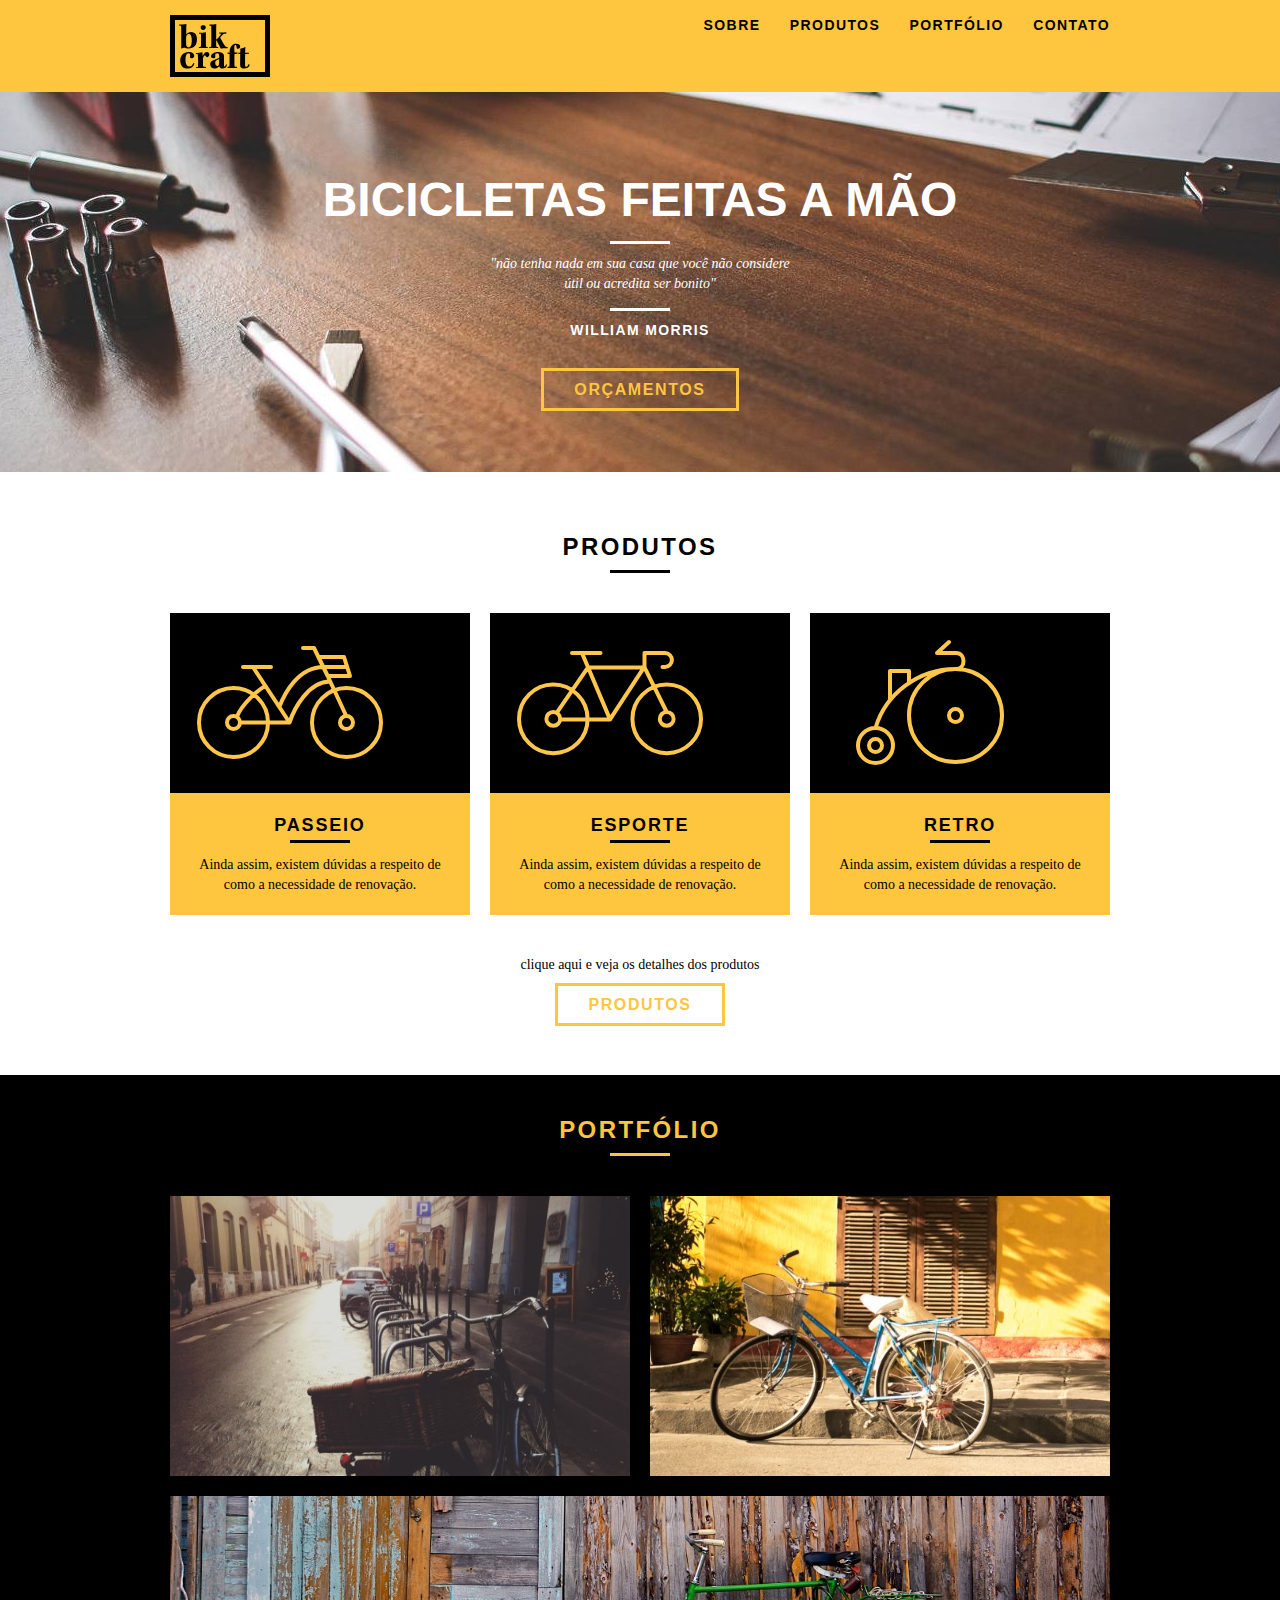
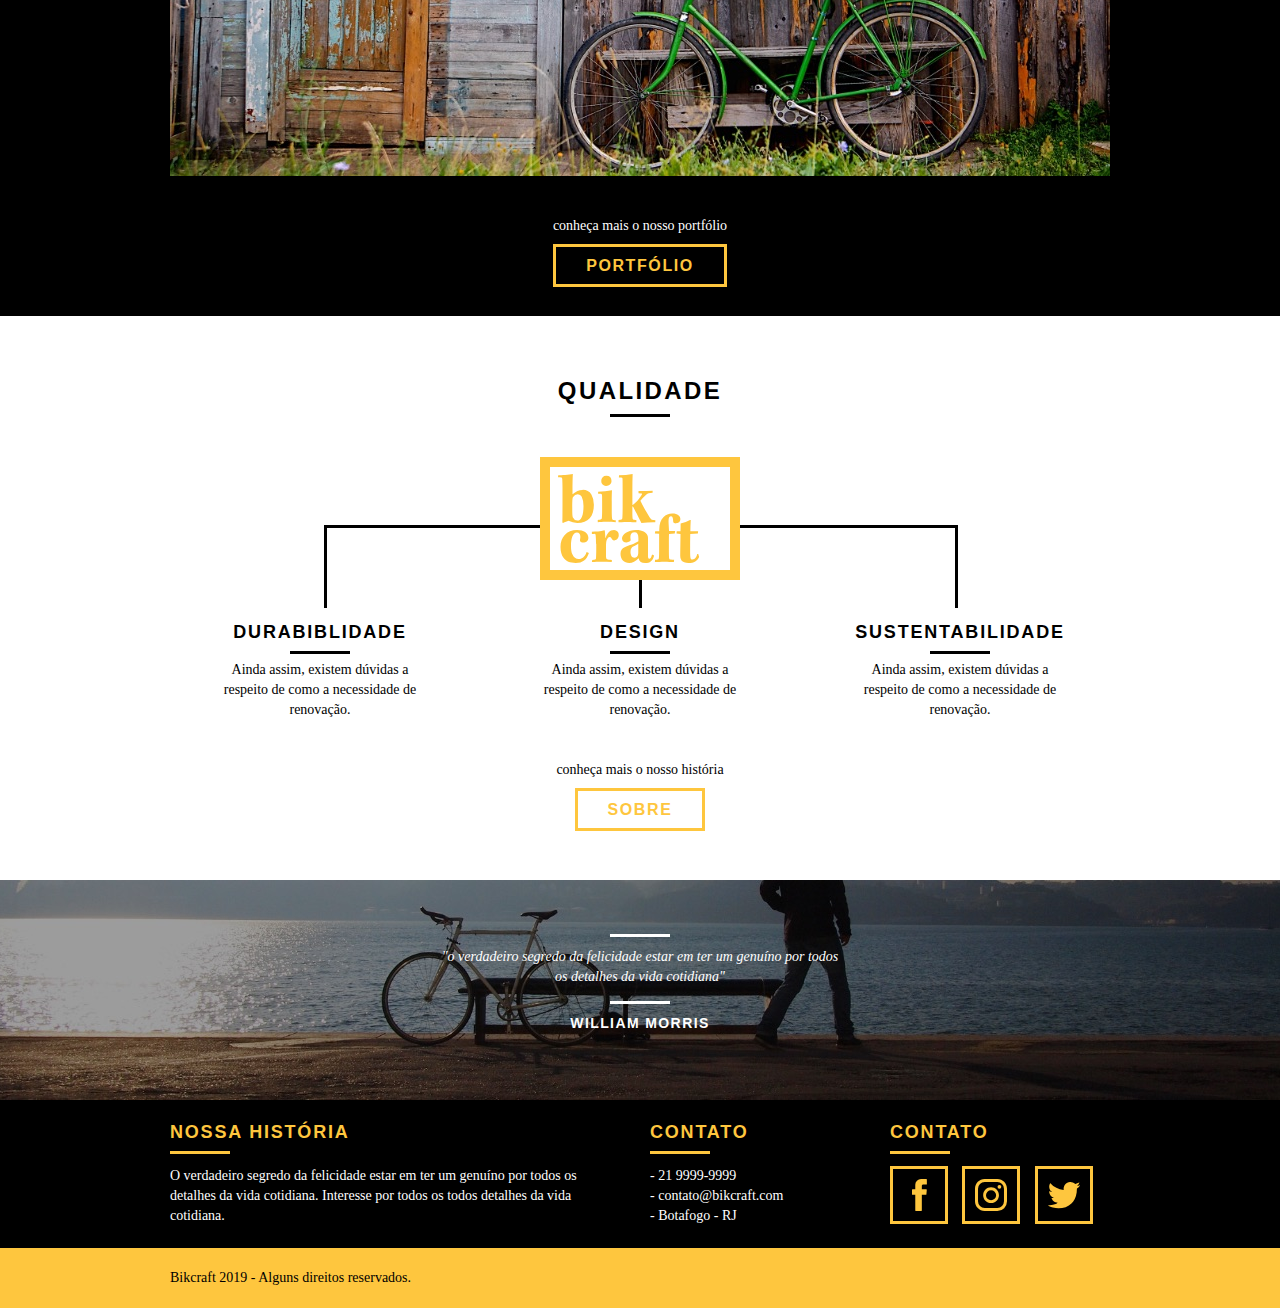
==== project1-web/index.html @ 5bcba435 "change home page" ====
<!DOCTYPE html>
<html lang="pt-br">
	<head>
		<meta charset="utf-8">
		<title>Bikcraft</title>
		<link rel="stylesheet" href="css/normalize.css">
		<link rel="stylesheet" href="css/reset.css">
		<link rel="stylesheet" href="css/grid.css">
		<link rel="stylesheet" href="css/style.css">
	</head>
	<body>
		
		<header class="header">
			<div class="container">
				<a href="index.html" class="grid-4">
					<img src="img/bikcraft.svg" alt="bikcraft">
				</a>

				<nav class="header_menu grid-12">
					<ul>
						<li><a href="sobre.html">Sobre</a></li>
						<li><a href="produtos.html">Produtos</a></li>
						<li><a href="portfolio.html">Portfólio</a></li>
						<li><a href="contato.html">Contato</a></li>
					</ul>
				</nav>
			</div>
		</header>

		<section class="introducao">
			<div class="container">
				<h1>Bicicletas Feitas a Mão</h1>
				<blockquote class="quote-externo">
					<p>"não tenha nada em sua casa que você não considere útil ou acredita ser bonito"</p>
					<cite>WILLIAM MORRIS</cite>
				</blockquote>
				<a href="produtos.html" class="btn">Orçamentos</a>
			</div>
		</section>

		<section class="container produtos">
			<h2 class="subtitulo">Produtos</h2>
			<ul class="produtos_lista">
				<li class="grid-1-3">
					<div class="produtos_icone">
						<img src="img/produtos/passeio.svg" alt="Bicraft Passeio">
					</div>					
					<h3>Passeio</h3>
					<p>Ainda assim, existem dúvidas a respeito de como a necessidade de renovação.</p>
				</li>

				<li class="grid-1-3">
					<div class="produtos_icone">
						<img src="img/produtos/esporte.svg" alt="Bicraft Passeio">
					</div>					
					<h3>Esporte</h3>
					<p>Ainda assim, existem dúvidas a respeito de como a necessidade de renovação.</p>
				</li>

				<li class="grid-1-3">
					<div class="produtos_icone">
						<img src="img/produtos/retro.svg" alt="Bicraft Passeio">
					</div>					
					<h3>Retro</h3>
					<p>Ainda assim, existem dúvidas a respeito de como a necessidade de renovação.</p>
				</li>
			</ul>

			<div class="call">
				<p>clique aqui e veja os detalhes dos produtos</p>
				<a href="produtos.html" class="btn btn-preto">Produtos</a>
			</div>
		</section>
		<!-- Fecha Produtos -->

		<section class="portfolio">
			<div class="container">
				<h2 class="subtitulo">Portfólio</h2>
				<ul class="portfolio_lista">
					<li class="grid-8"><img src="img/portfolio/retro.jpg" alt="Bicicleta Retro"></li>
					<li class="grid-8"><img src="img/portfolio/passeio.jpg" alt="Bicicleta Passeio"></li>
					<li class="grid-16"><img src="img/portfolio/esporte.jpg" alt="Bicicleta Esporte"></li>
				</ul>

				<div class="call">
					<p>conheça mais o nosso portfólio</p>
					<a href="portfolio.html" class="btn">Portfólio</a>
				</div>
			</div>
		</section>

		<section class="qualidade container">
			<h2 class="subtitulo">Qualidade</h2>
			<img src="img/bikcraft-qualidade.svg" alt="Bikcraft">
			<ul class="qualidade_lista">
				<li class="grid-1-3">
					<h3>Durabiblidade</h3>
					<p>Ainda assim, existem dúvidas a respeito de como a necessidade de renovação.</p>
				</li>
				<li class="grid-1-3">
					<h3>Design</h3>
					<p>Ainda assim, existem dúvidas a respeito de como a necessidade de renovação.</p>
				</li>
				<li class="grid-1-3">
					<h3>Sustentabilidade</h3>
					<p>Ainda assim, existem dúvidas a respeito de como a necessidade de renovação.</p>
				</li>
			</ul>

			<div class="call">
				<p>conheça mais o nosso história</p>
				<a href="sobre.html" class="btn btn-preto">Sobre</a>
			</div>
		</section>

		<section class="quebra">
			<blockquote class="quote-externo container">
				<p>"o verdadeiro segredo da felicidade estar em ter um genuíno por todos os detalhes da vida cotidiana"</p>
				<cite>WILLIAM MORRIS</cite>
			</blockquote>
		</section>

		<footer>
			<div class="footer">
				<div class="container">
					<div class="grid-8 footer_historia">
						<h3>Nossa História</h3>
						<p>O verdadeiro segredo da felicidade estar em ter um genuíno por todos os detalhes da vida cotidiana. Interesse por todos os todos detalhes da vida cotidiana.</p>
					</div>

					<div class="grid-4 footer_contato">
						<h3>Contato</h3>
						<ul>
							<li>- 21 9999-9999</li>
							<li>- contato@bikcraft.com
							</li>
							<li>- Botafogo - RJ</li>
						</ul>
					</div>

					<div class="grid-4 footer_redes">
						<h3>Contato</h3>
						<ul>
							<li><a href="http://facebook.com" target="_blank"><img src="img/redes-sociais/facebook.svg"></a></li>
							<li><a href="http://instagram.com" target="_blank"><img src="img/redes-sociais/instagram.svg"></a></li>
							<li><a href="http://twitter.com" target="_blank"><img src="img/redes-sociais/twitter.svg"></a></li>
						</ul>
					</div>
				</div>
			</div>

			<div class="copy">
				<div class="container">
					<p class="grid-16">Bikcraft 2019 - Alguns direitos reservados.</p>
				</div>
			</div>
		</footer>

	</body>
</html>
---- project1-web/css/grid.css ----
*, *:before, *:after {
  -webkit-box-sizing: border-box; 
  -moz-box-sizing: border-box; 
  box-sizing: border-box;
}

.container {
	width: 960px;
	margin: 0 auto;
	padding: 0px;
	position: relative;
}

.container:after, .container:before {
	content: " ";
	display: table;
}

.container:after {
	clear: both;
}

.grid-1, .grid-2, .grid-3, .grid-4, .grid-5, .grid-6, .grid-7, .grid-8, .grid-9, .grid-10, .grid-11, .grid-12, .grid-13, .grid-14, .grid-15, .grid-16, .grid-1-3 {
	float: left;
	margin-left: 10px;
	margin-right: 10px;
}

.grid-1 	{width: 40px;}
.grid-2 	{width: 100px;}
.grid-3 	{width: 160px;}
.grid-4 	{width: 220px;}
.grid-5 	{width: 280px;}
.grid-6 	{width: 340px;}
.grid-7 	{width: 400px;}
.grid-8 	{width: 460px;}
.grid-9 	{width: 520px;}
.grid-10 	{width: 580px;}
.grid-11 	{width: 640px;}
.grid-12 	{width: 700px;}
.grid-13 	{width: 760px;}
.grid-14 	{width: 820px;}
.grid-15 	{width: 880px;}
.grid-16 	{width: 940px;}
.grid-1-3	{width: 300px;}
---- project1-web/css/style.css ----
/* Estilos Gerais */

body {
    font-family: Arial, Helvetica, sans-serif;
}

p {
    font-family: Georgia, "Times New Roman", serif;
    font-size: 14px;
    line-height: 20px;
}

img {
    display: block;
}

.btn {
    border: 3px solid #fec63e;
    padding: 10px 30px;
    color: #fec63e;
    font-style: 14px;
    line-height: 20px;
    text-transform: uppercase;
    font-weight: bold;
    letter-spacing: .1em;
}

.btn:hover {
    color: #FFF;
    border-color: #FFF;
}

.btn.btn-preto:hover {
    color: #000;
    border-color: #000;
}

.subtitulo{
    font-size: 24px;
    line-height: 30px;
    font-weight: bold;
    letter-spacing: .1em;
    color: #000;
    text-transform: uppercase;
    text-align: center;
    margin-bottom: 40px;
}

.subtitulo:after {
    content: "";
    display: block;
    width: 60px;
    height: 3px;
    background: #000;
    margin: 8px auto;
}

.subtitulo-interno{
    font-size: 24px;
    line-height: 30px;
    font-weight: bold;
    letter-spacing: .1em;
    color: #000;
    text-transform: uppercase;
    margin-bottom: 20px;
}

.subtitulo-interno:after {
    content: "";
    display: block;
    width: 60px;
    height: 3px;
    background: #000;
    margin: 8px 0;
}

/* Header */

.header {
    position: fixed;
    top: 0;
    width: 100%;
    background: #fec63e;
    padding: 15px 0;
    z-index: 10;
}

.header_menu {
    text-align: right;
}

.header_menu ul li {
    display: inline-block;
    margin-left: 25px;
    margin-top: 2   0px;
}

.header_menu ul li a {
    color: #000;
    font-weight: bold;
    text-transform: uppercase;
    letter-spacing: .1em;
    font-size: 14px;
    line-height: 20px;
    padding: 10px 0;
}

.header_menu ul li a:hover {
    color: #FFF;
}

.header_menu ul li a.menu_ativo {
    color: #FFF;
}

/* Introdução */

.introducao {
    width: 100%;
    height: 380px;
    background: url("../img/bg.jpg") no-repeat center;
    background-size: cover;
    margin-top: 92px;
    text-align: center;
    padding-top: 80px;
}

.introducao h1 {
    font-size: 48px;
    color: #FFFF;
    font-weight: bold;
    text-transform: uppercase;
}

.quote-externo {
    max-width: 320px;
    margin: 0 auto;
    margin-bottom: 40px;
    color: #FFF;
}

.quote-externo p {
    font-style: italic;
}

.quote-externo p:after, .quote-externo p:before {
    content: "";
    display: block;
    width: 60px;
    height: 3px;
    background: #FFF;
    margin: 14px auto 10px auto;
}

.quote-externo cite {
    font-style: normal;
    font-weight: bold;
    font-size: 14px;
    letter-spacing: .1em;
}


/* Introdução Interna */

.introducao-interna {
    width: 100%;
    margin-top: 92px;
    height: 160px;
    background-size: cover;
    text-align: center;
    color: #FFF;
    padding-top: 30px;
}

.introducao-interna h1 {
    font-size: 36px;
    font-weight: bold;
    text-transform: uppercase;
}

.introducao-interna h1:after {
content: "";
    display: block;
    width: 60px;
    height: 3px;
    background: #FFF;
    margin: 6px auto 10px auto;
}

/* Produtos */
.produtos {
    padding: 60px 0;
}

.produtos_lista li {
    background: #fec63e;
    text-align: center;
}

.produtos_lista li h3 {
    font-weight: bold;
    font-size: 18px;
    line-height: 25px;
    text-transform: uppercase;
    letter-spacing: .1em;
    margin-top: 20px;
}

.produtos_lista li h3:after {
    content: "";
    display: block;
    width: 60px;
    height: 3px;
    background: #000;
    margin: 2px auto;
}

.produtos_lista li p {
    padding: 10px 20px 20px 20px;
}

.produtos_icone {
    background: #000;
    padding: 20px;
}

.call {
    padding-top: 40px;
    clear: both;
    text-align: center;
}

.call p {
    margin-bottom: 20px;
}

/* Portfólio */

.portfolio {
    width: 100%;
    background: #000;
    padding: 40px 0;
}

.portfolio .subtitulo {
    color: #fec63e;
}

.portfolio .subtitulo:after {
    background: #fec63e;
}

.portfolio_lista li:last-child {
    margin-top: 20px;
}

.portfolio .call p {
    color: #FFF;
}

/* Qualidade */

.qualidade {
    padding: 60px 0;
}

.qualidade:after {
    content: "";
    width: 634px;
    height: 83px;
    display: block;
    background: url("../img/linhas.svg") no-repeat center;
    position: absolute;
    top: 209px;
    right: 162px;
    z-index: -1;
}

.qualidade img {
    margin: 0 auto;
}

.qualidade_lista {
    padding-top: 20px;
    overflow: auto; /* clear-fix */
}

.qualidade_lista li {
    text-align: center;
    padding: 0 40px;
}

.qualidade_lista li h3 {
    font-weight: bold;
    font-size: 18px;
    line-height: 25px;
    text-transform: uppercase;
    letter-spacing: .1em;
    margin-top: 20px;
}

.qualidade_lista li h3:after {
    content: "";
    display: block;
    width: 60px;
    height: 3px;
    background: #000;
    margin: 6px auto;
}

/* Quebra */

.quebra {
    width: 100%;
    height: 220px;
    background: url("../img/bg-footer.jpg") no-repeat center;
    background-size: cover;
    text-align: center;
    padding-top: 40px;
}

.quebra .quote-externo {
    max-width: 400px;
}

/* Footer */

.footer {
    width: 100%;
    background: #000;
    color: #FFF;
    padding: 20px 0;
}

.footer h3 {
    font-size: 18px;
    line-height: 25px;
    color: #fec63e;
    text-transform: uppercase;
    letter-spacing: .1em;
    font-weight: bold;
}

.footer h3:after {
    content: "";
    display: block;
    width: 60px;
    height: 3px;
    background: #fec63e;
    margin: 6px 0 12px 0;
}

.footer_historia {
    padding-right: 40px;
}

.footer_contato ul li {
    font-size: 14px;
    line-height: 20px;
    font-family: Georgia, "Times New Roman", serif;
}

.footer_redes ul li {
    display: inline-block;
    margin-right: 10px;
}

.footer_redes ul li a {
    display: block;
    border: 3px solid #fec63e;
    padding: 10px;
}

.footer_redes ul li a:hover{
    border-color: #FFF;
}

.copy {
    width: 100%;
    background: #fec63e;
    padding: 20px 0;
}
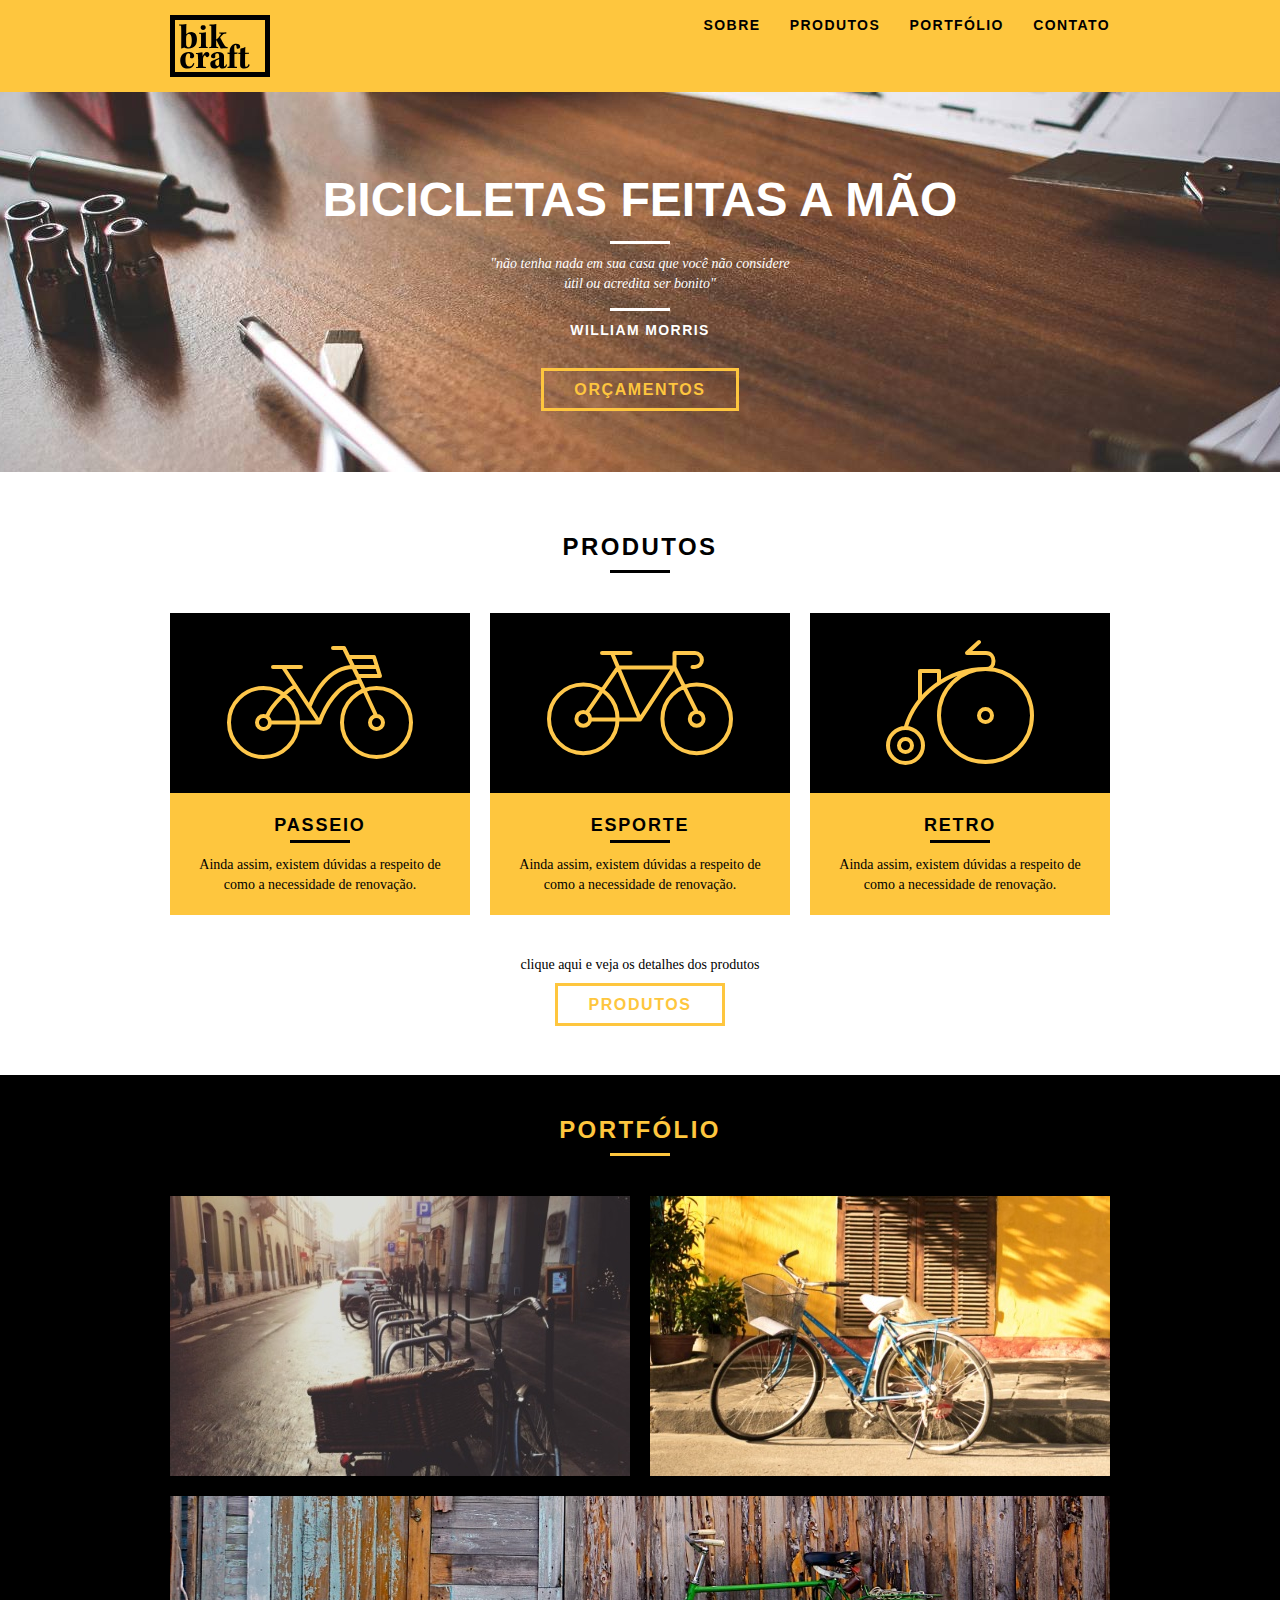
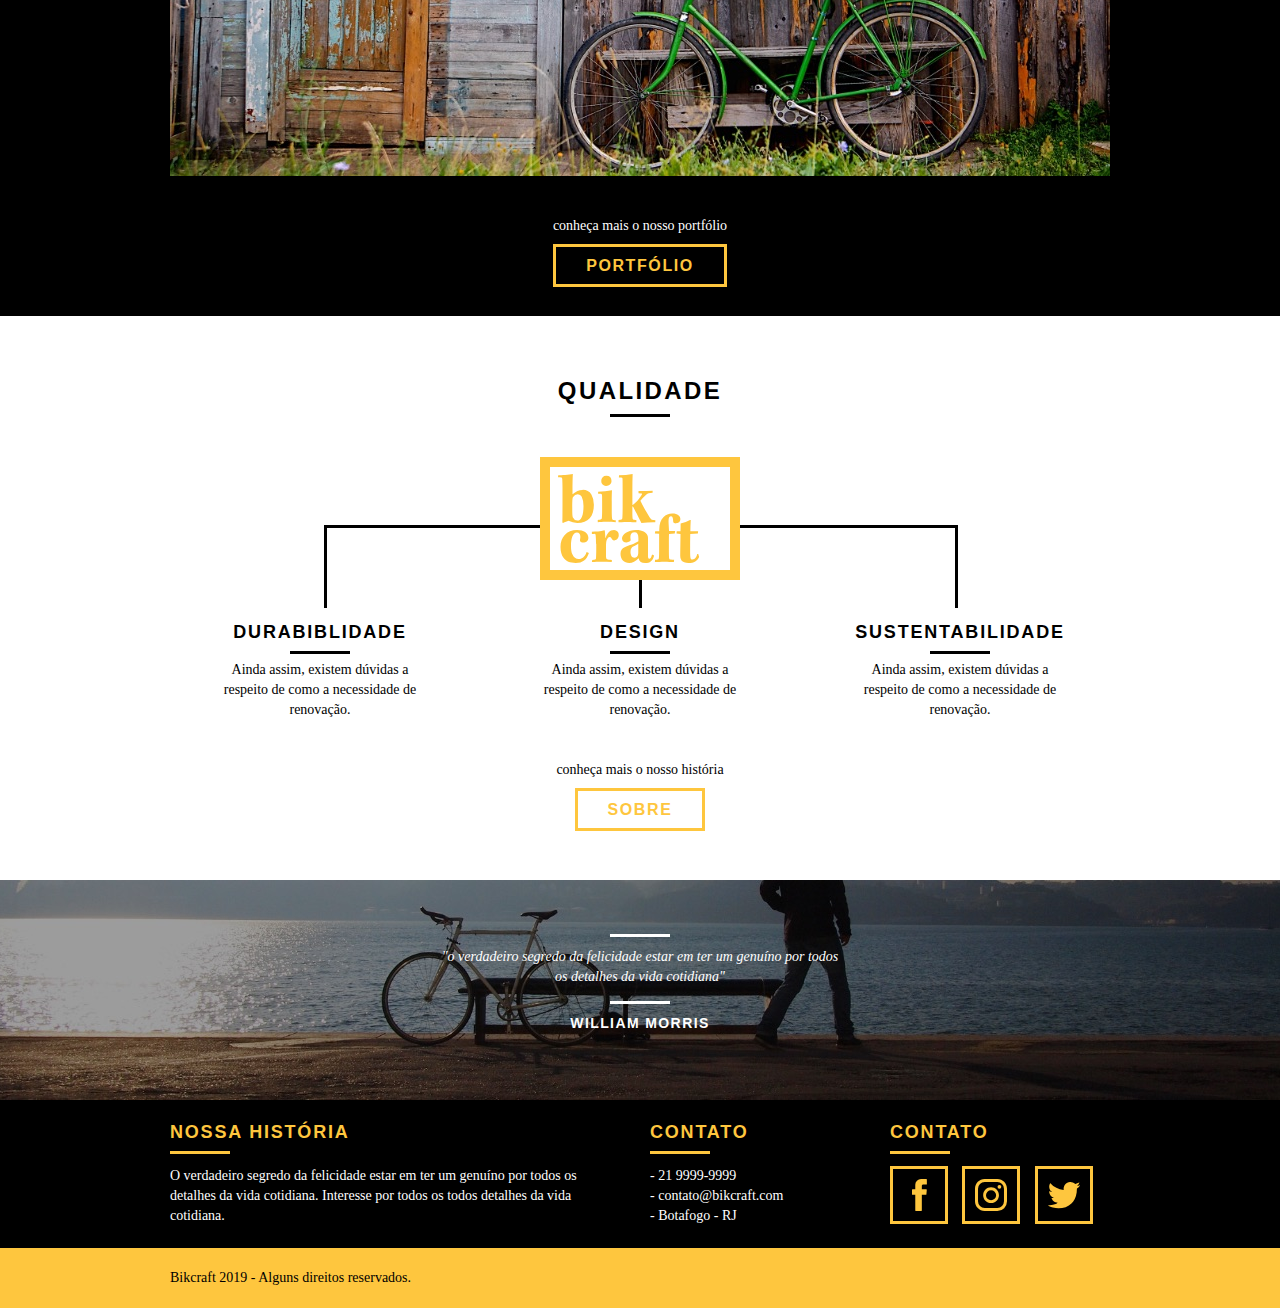
==== commit a94da50f: "link responsive style" ====
--- a/project1-web/index.html
+++ b/project1-web/index.html
@@ -7,6 +7,7 @@
 		<link rel="stylesheet" href="css/reset.css">
 		<link rel="stylesheet" href="css/grid.css">
 		<link rel="stylesheet" href="css/style.css">
+		<link rel="stylesheet" href="css/responsivo.css">
 	</head>
 	<body>
 		
@@ -132,8 +133,7 @@
 						<h3>Contato</h3>
 						<ul>
 							<li>- 21 9999-9999</li>
-							<li>- contato@bikcraft.com
-							</li>
+							<li>- contato@bikcraft.com</li>
 							<li>- Botafogo - RJ</li>
 						</ul>
 					</div>
--- a/project1-web/css/grid.css
+++ b/project1-web/css/grid.css
@@ -42,4 +42,44 @@
 .grid-14 	{width: 820px;}
 .grid-15 	{width: 880px;}
 .grid-16 	{width: 940px;}
-.grid-1-3	{width: 300px;}+.grid-1-3	{width: 300px;}
+
+@media only screen and (min-width: 788px) and (max-width: 979px) {
+
+.container {
+	width: 768px;
+}	
+
+.grid-1		{width: 28px;}
+.grid-2		{width: 76px;}
+.grid-3		{width: 124px;}
+.grid-4		{width: 172px;}
+.grid-5		{width: 220px;}
+.grid-6		{width: 268px;}
+.grid-7		{width: 316px;}
+.grid-8		{width: 364px;}
+.grid-9		{width: 412px;}
+.grid-10	{width: 460px;}
+.grid-11	{width: 508px;}
+.grid-12	{width: 556px;}
+.grid-13	{width: 604px;}
+.grid-14	{width: 652px;}
+.grid-15	{width: 700px;}
+.grid-16	{width: 748px;}
+.grid-1-3	{width: 236px;}
+
+}
+
+@media only screen and (max-width: 787px) {
+
+.container {
+	width: 300px;
+}	
+
+.grid-1, .grid-2, .grid-3, .grid-4, .grid-5, .grid-6, .grid-7, .grid-8, .grid-9, .grid-10, .grid-11, .grid-12, .grid-13, .grid-14, .grid-15, .grid-16, .grid-1-3 {
+	width: 300px;
+	margin: 0 0 20px 0;
+	float: none;
+}
+
+}--- a/project1-web/css/style.css
+++ b/project1-web/css/style.css
@@ -12,6 +12,7 @@
 
 img {
     display: block;
+    max-width: 100%;
 }
 
 .btn {
@@ -166,7 +167,6 @@
     width: 100%;
     margin-top: 92px;
     height: 160px;
-    background-size: cover;
     text-align: center;
     color: #FFF;
     padding-top: 30px;
@@ -179,7 +179,7 @@
 }
 
 .introducao-interna h1:after {
-content: "";
+    content: "";
     display: block;
     width: 60px;
     height: 3px;
@@ -195,6 +195,10 @@
 .produtos_lista li {
     background: #fec63e;
     text-align: center;
+}
+
+.produtos_lista li img {
+    margin: 0 auto;
 }
 
 .produtos_lista li h3 {
--- a/project1-web/css/responsivo.css
+++ b/project1-web/css/responsivo.css
@@ -0,0 +1,47 @@
+/* Estilo para tablet */
+@media only screen and (min-width: 788px) and (max-width: 979px) {
+
+}
+
+/* Estilo para smartphone */
+@media only screen and (max-width: 787px) {
+
+/* Header */
+.header {
+	position: relative;
+	padding-bottom: 0px;
+}
+
+.header img {
+	margin: 0 auto 10px auto;
+}
+
+.header_menu {
+    text-align: center;
+}
+
+.header_menu ul li {
+    margin: 5px;
+}
+
+.header_menu ul li a {
+	border: 4px solid #000;
+	width: 136px;
+	display: block;
+	float: left;
+}
+
+.header_menu ul li a:hover {
+	border-color: #fff;
+}
+
+/* Introducao */
+
+.introducao {
+	margin-top: 0px;
+	padding-top: 20px;
+	background: url("../img/bg-mobile.jpg") no-repeat center;
+    background-size: cover;
+}
+
+}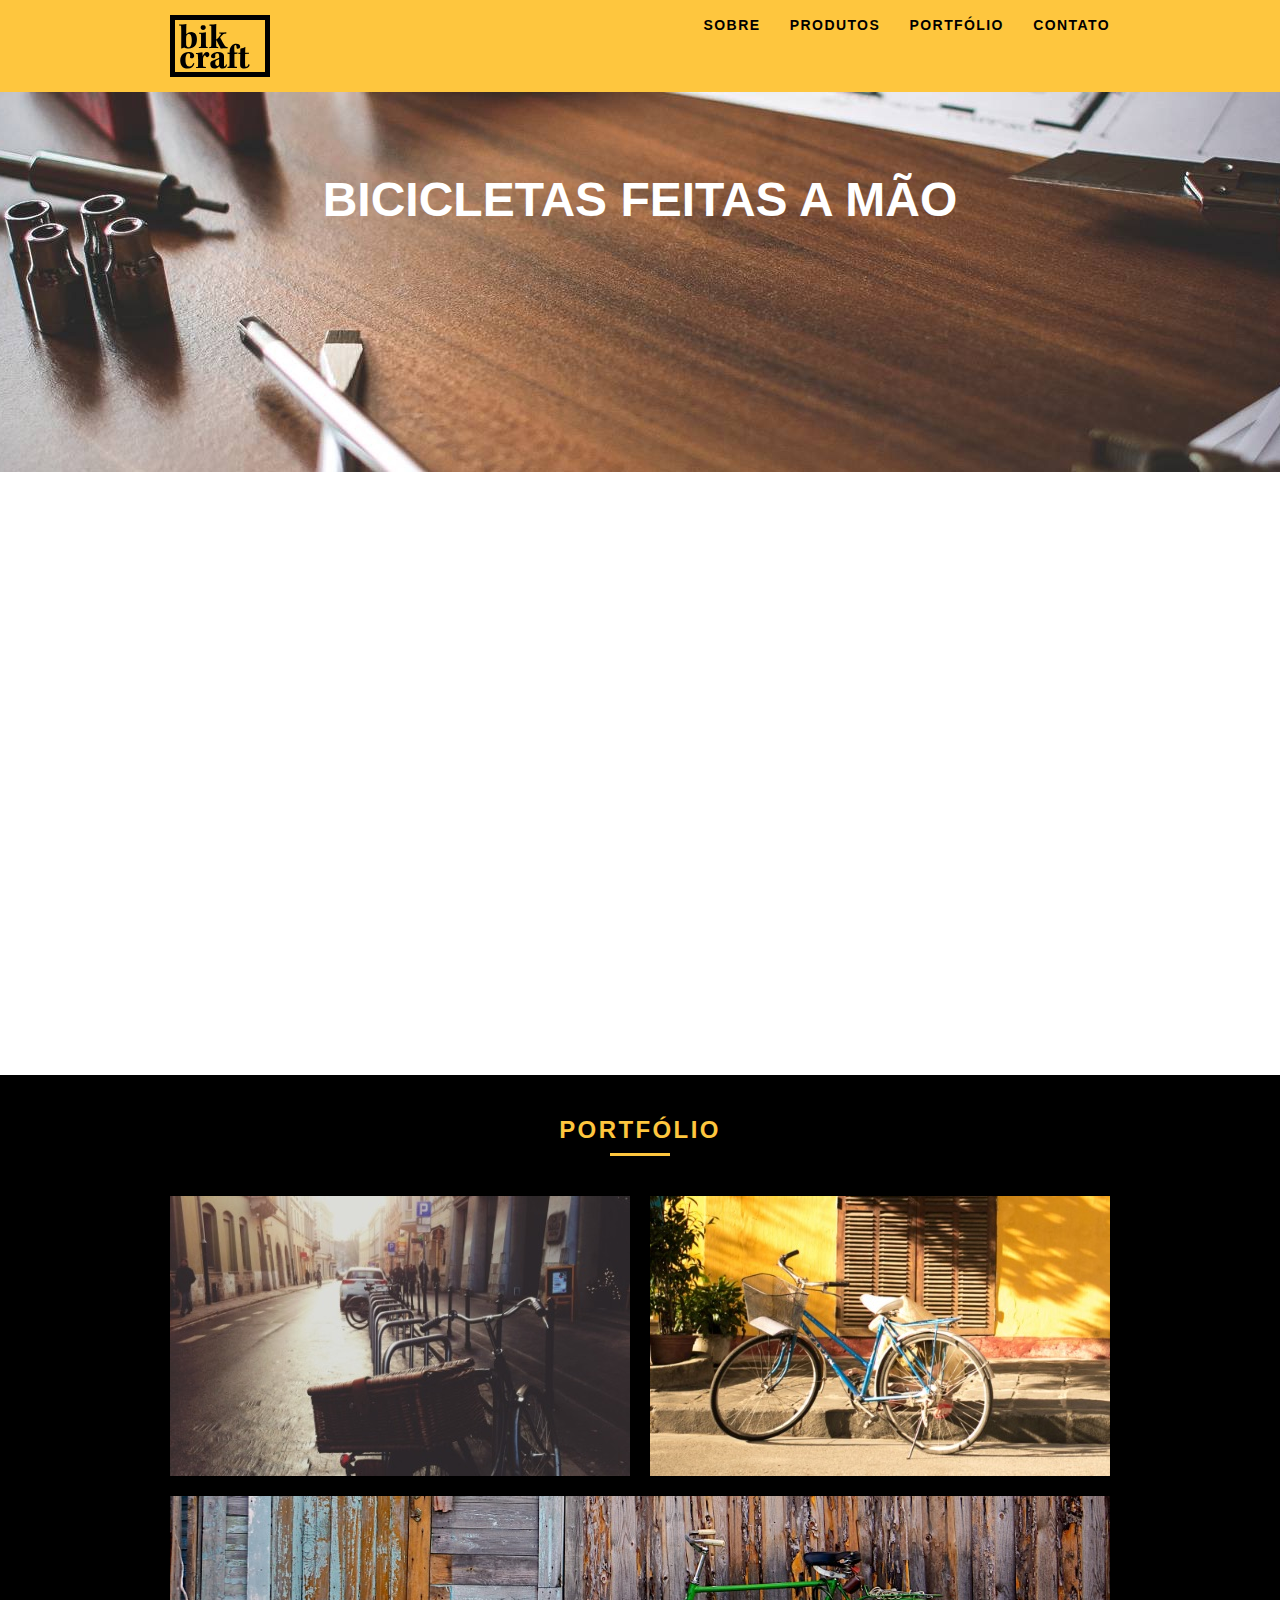
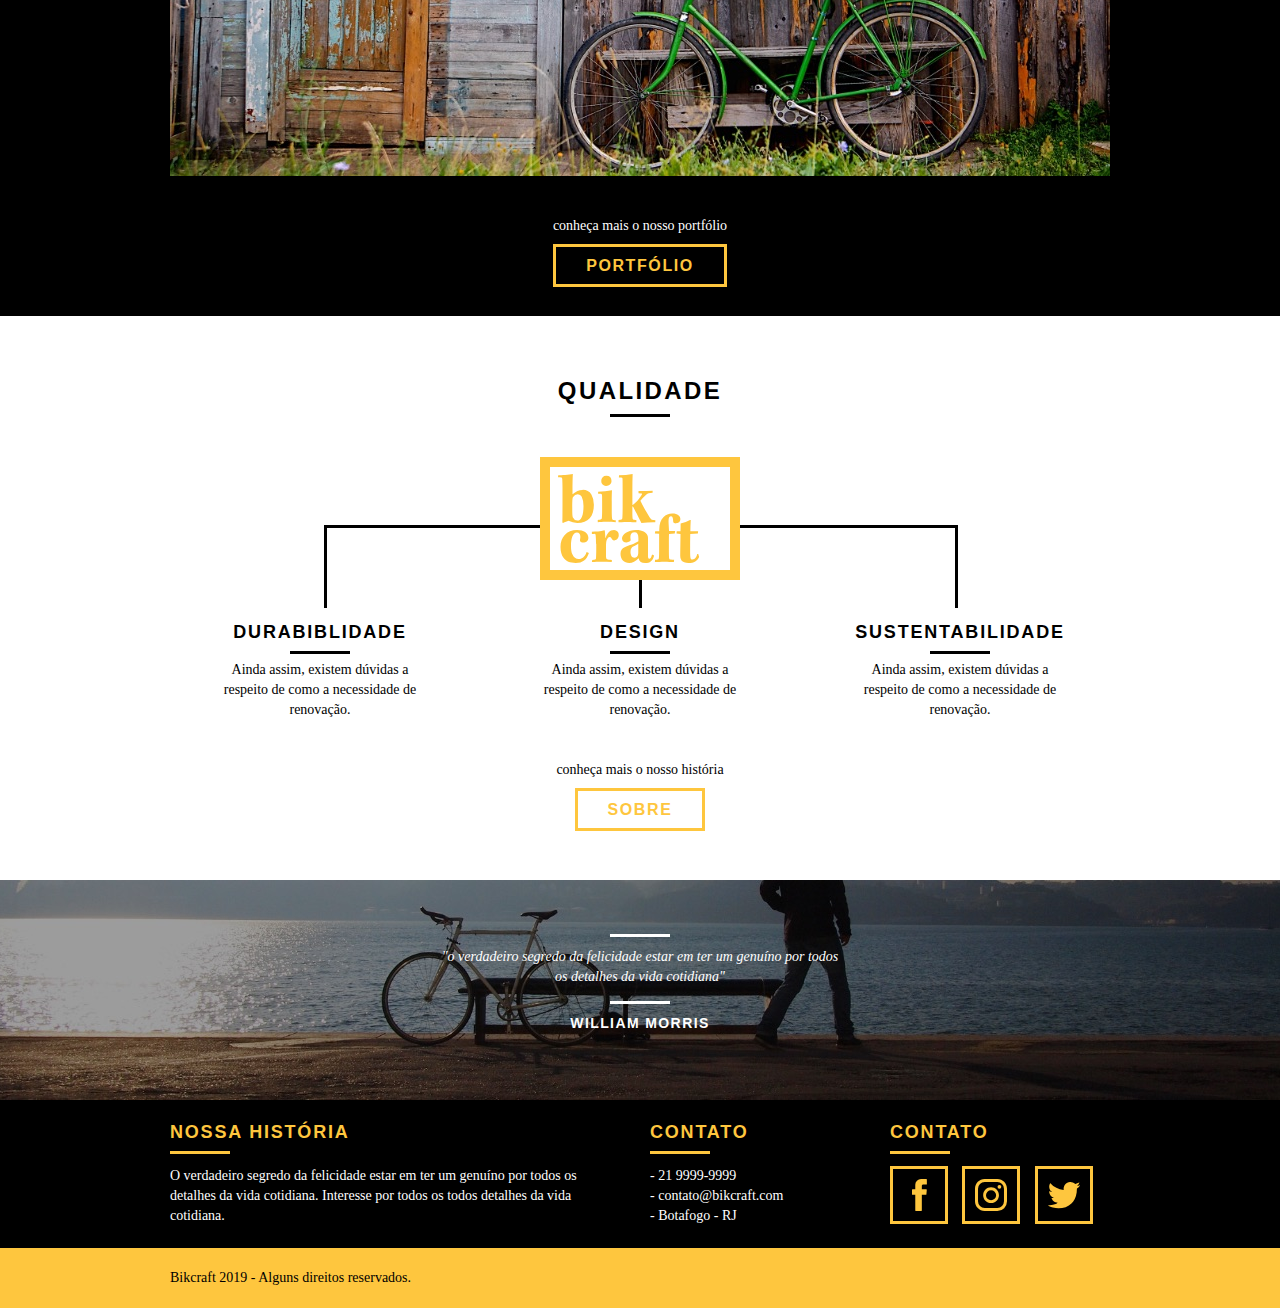
==== commit 0b61a65c: "script simple anime" ====
--- a/project1-web/index.html
+++ b/project1-web/index.html
@@ -8,8 +8,9 @@
 		<link rel="stylesheet" href="css/grid.css">
 		<link rel="stylesheet" href="css/style.css">
 		<link rel="stylesheet" href="css/responsivo.css">
+		<script>document.documentElement.classList.add("js");</script>
 	</head>
-	<body>
+	<body>		
 		
 		<header class="header">
 			<div class="container">
@@ -30,16 +31,16 @@
 
 		<section class="introducao">
 			<div class="container">
-				<h1>Bicicletas Feitas a Mão</h1>
-				<blockquote class="quote-externo">
+				<h1 data-anime="400" class="fadeInDown">Bicicletas Feitas a Mão</h1>
+				<blockquote class="quote-externo fadeInDown " data-anime="800">
 					<p>"não tenha nada em sua casa que você não considere útil ou acredita ser bonito"</p>
 					<cite>WILLIAM MORRIS</cite>
 				</blockquote>
-				<a href="produtos.html" class="btn">Orçamentos</a>
+				<a data-anime="1200" href="produtos.html" class="btn">Orçamentos</a>
 			</div>
 		</section>
 
-		<section class="container produtos">
+		<section class="produtos container fadeInDown" data-anime="1600">
 			<h2 class="subtitulo">Produtos</h2>
 			<ul class="produtos_lista">
 				<li class="grid-1-3">
@@ -156,5 +157,8 @@
 			</div>
 		</footer>
 
+		<script src="js/simple-anime.js"></script>
+		<script src="js/script.js"></script>
+
 	</body>
 </html>--- a/project1-web/css/style.css
+++ b/project1-web/css/style.css
@@ -383,4 +383,61 @@
     width: 100%;
     background: #fec63e;
     padding: 20px 0;
+}
+
+/* JavaScript */
+
+.js [data-slide] {
+    position: relative;
+}
+
+.js [data-slide] > * {
+    position: absolute;
+    top: 0px;
+    opacity: 0;
+}
+
+.js [data-slide] > .active {
+    position: relative;
+    opacity: 1;
+    transition: opacity 500ms;
+    z-index: 1;
+}
+
+.js [data-slide-nav] {
+    display: block;
+    text-align: center;
+    margin-top: 20px;
+}
+
+.js [data-slide-nav] button {
+    display: inline-block;
+    width: 12px;
+    height: 12px;
+    margin: 4px;
+    border: none;
+    padding: 0;
+    border-radius: 6px;
+    text-indent: -99px;
+    overflow: hidden;
+    background: #1d1d1d;
+}
+
+.js [data-slide-nav] button.active {
+    background: #fec63e;
+}
+
+.js [data-anime] {
+    opacity: 0;
+    transform: translate3d(0, -20px, 0);
+}
+
+.js .fadeInDown {
+    transform: translate3d(0, -20px, 0);
+}
+
+.js .anime {
+    opacity: 1;
+    transform: none;
+    transition: opacity 800ms, transform 800ms;
 }--- a/project1-web/css/responsivo.css
+++ b/project1-web/css/responsivo.css
@@ -1,7 +1,58 @@
 /* Estilo para tablet */
 @media only screen and (min-width: 788px) and (max-width: 979px) {
 
+/* Qualidade Home */
+
+.qualidade:after {
+	right: 66px;
 }
+
+.qualidade_lista li {
+    text-align: center;
+    padding: 0 40px;
+}
+
+.qualidade_lista li {
+    padding: 0 10px;
+}
+
+/* Footer */
+
+.footer_redes ul li a {
+    display: block;
+    border: 3px solid #fec63e;
+    padding: 6px;
+}
+
+.footer_redes ul li a img {
+	width: 26px;
+	height: 26px;
+}
+
+/* Produtos */
+
+.produto_item h2 {
+	top: -150px;
+	margin-bottom: -56px;
+}
+
+.produto_icone {
+	padding: 41px 0;
+}
+
+.produto_info p {
+	font-size: 14px;
+	line-height: 20px;
+	height: 122px;
+	padding: 20px 30px;
+}
+
+.produto_info ul li {
+	width: 181px;
+	height: 49px;
+}
+
+}/* FInal do estilo para tablet*/
 
 /* Estilo para smartphone */
 @media only screen and (max-width: 787px) {
@@ -35,13 +86,90 @@
 	border-color: #fff;
 }
 
+.header_menu ul li a.menu_ativo {
+    border-color: #FFF;
+}
+
 /* Introducao */
 
 .introducao {
 	margin-top: 0px;
-	padding-top: 20px;
+	padding-top: 40px;
 	background: url("../img/bg-mobile.jpg") no-repeat center;
     background-size: cover;
 }
 
-}+.introducao h1 {
+	font-size: 36px;
+}
+
+/* Introdução Interna */
+
+.introducao-interna {
+    margin-top: 0px;
+}
+
+/* Call */
+
+.call {
+    padding-top: 10px;
+}
+
+/* Qualidade Home */
+.qualidade:after {
+	display: none;
+}
+
+/* Sobre */
+.missao_sobre p {
+	font-size: 14px;
+	line-height: 20px;
+	padding-right: 0px;
+}
+
+.missao_sobre ul li {
+	font-size: 14px;
+	line-height: 20px;
+}
+
+/* Produtos */
+
+.produto_item h2 {
+	top: -100px;
+	margin-bottom: -68px;
+}
+
+.produto_icone {
+	padding: 41px 0;
+}
+
+.produto_info p {
+	font-size: 14px;
+	line-height: 20px;
+	height: auto;
+	padding: 20px 30px;
+}
+
+.produto_info ul li {
+	width: 149px;
+	height: 49px;
+	font-size: 14px;
+	line-height: 20px;
+}
+
+.form {
+	padding-right: 0px;
+}
+
+.orcamento_dados ul {
+	padding-right: 0px;
+}
+
+/* Contato */
+
+.contato_form {
+	padding-right: 0px;
+	margin-bottom: 40px;
+}
+
+}/* FInal do estilo para smartphone*/